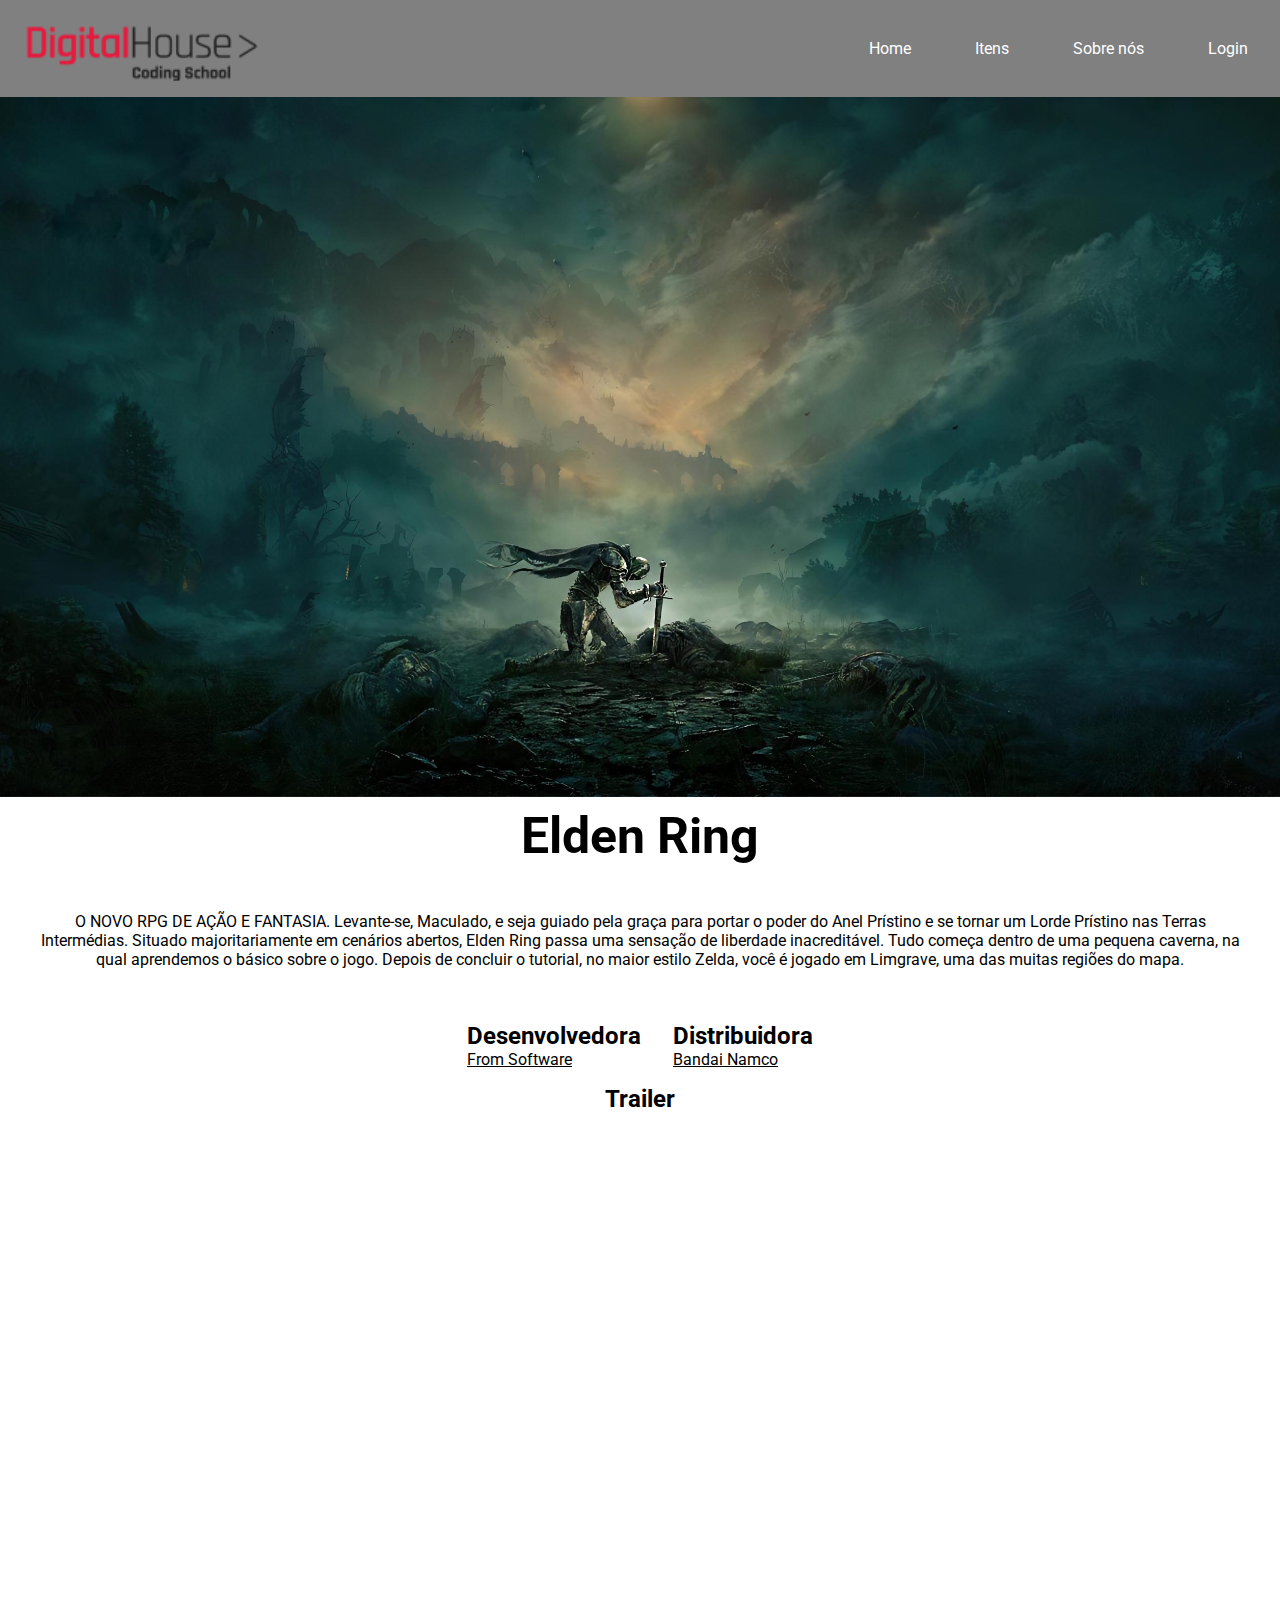
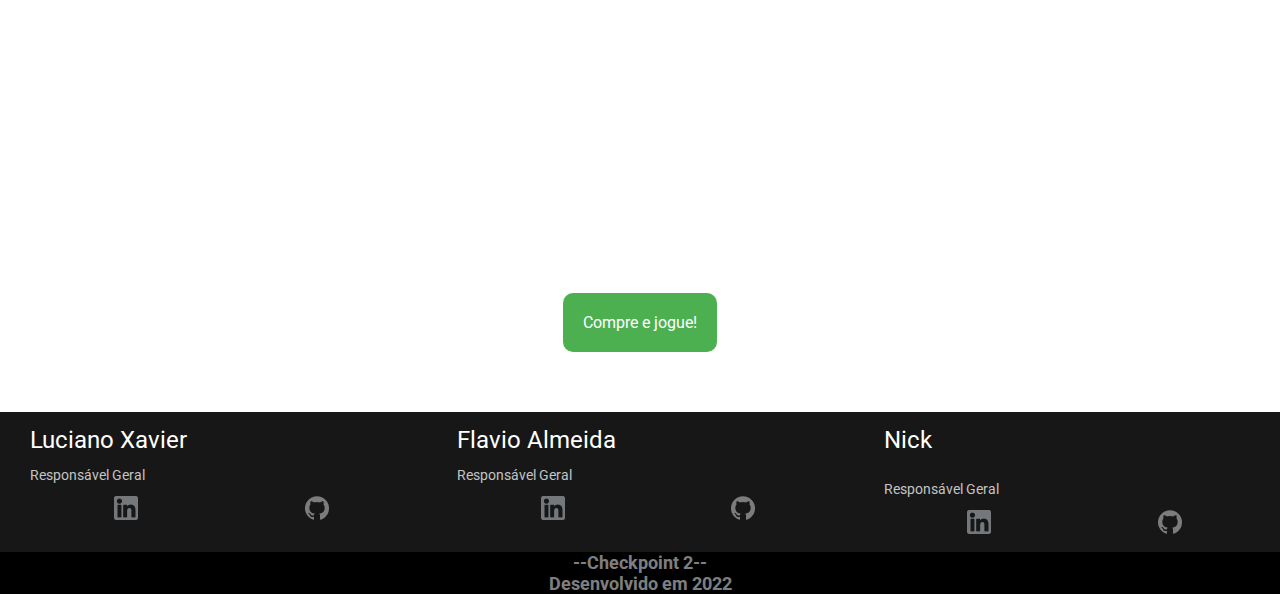
==== Pasta de detalhamento/index.html @ eff4b368 "Alinhamento dos Footers" ====
<!DOCTYPE html>
<html lang="en">
<head>
    <meta charset="UTF-8">
    <meta http-equiv="X-UA-Compatible" content="IE=edge">
    <meta name="viewport" content="width=device-width, initial-scale=1.0">
    <link rel="stylesheet" href="css/style3.css">
    <title>Mana Games</title>
</head>
<body>
    <header>
        <nav class="nav-bar">
            <div class="logo"></div>
            <ul class="nav-list">
                <li><a href="#">Home</a></li>
                <li><a href="#">Itens</a></li>
                <li><a href="#">Sobre nós</a></li>
                <li><a href="#">Login</a></li>
            </ul>
        </nav>
    </header>

    <main>
            <div class="background__img">

            </div>

            <section id="about">
                <div class="container">
                    <div class="container-title">
                        <h1>Elden Ring</h1>
                    </div>
                    <div class="game-general">
                        <div class="game-description">
                            <p>O NOVO RPG DE AÇÃO E FANTASIA. Levante-se, Maculado, e seja guiado pela graça para portar o poder do Anel Prístino e se tornar um Lorde Prístino nas Terras Intermédias.
                                Situado majoritariamente em cenários abertos, Elden Ring passa uma sensação de liberdade inacreditável. Tudo começa dentro de uma pequena caverna, na qual aprendemos o básico sobre o jogo. Depois de concluir o tutorial, no maior estilo Zelda, você é jogado em Limgrave, uma das muitas regiões do mapa.
                            </p>
                        </div>
            </section>

                    <section id="developers">
                        <div class="game-developers">
                            <div>
                                <h2>Desenvolvedora</h2>
                                <a href="https://www.fromsoftware.jp/ww/" target="_blank">
                                    <p>From Software</p>
                                </a>
                            </div>
                            <div>
                                <h2>Distribuidora</h2>
                                <a href="https://www.bandainamcoent.com/pt-br/" target="_blank">
                                    <p>Bandai Namco</p>
                                </a>
                            </div>
                        </div>

                    </section>

                        <div class="trailer-title">
                            <h2>Trailer</h2>
                        </div>
                        <section id="video">
                            <div class="iframe-container">
                                <iframe width="1196" height="659" src="https://www.youtube.com/embed/E3Huy2cdih0" title="YouTube video player" frameborder="0" allow="accelerometer; autoplay; clipboard-write; encrypted-media; gyroscope; picture-in-picture" allowfullscreen></iframe>
                            </div>
                        </section>
                        
                     <div class="game-btn">
                        <a href="https://store.steampowered.com/app/1245620/ELDEN_RING/" target="_blank">
                            
                        <button class="button-principal">
                            <p>Compre e jogue!</p>
                        </button></a>

                     </div>





            </div>

    </main>

    <footer class="fixed-bottom">
        <div class="students">
            <div class="aluno aluno1">
                <h1>Luciano Xavier</h1>
                <p>Responsável Geral</p>
                <div class="socials">
                    <a href="https://www.linkedin.com/in/gxluciano/"><img src="img/image 4.png" alt="linkedin"></a>
                    <a href="https://github.com/Luolgx"><img src="img/image 5.png" alt="github"></a>
                </div>
            </div>
            <div class="aluno aluno2">
                <h1>Flavio Almeida</h1>
                <p>Responsável Geral</p>
                <div class="socials">
                    <a href="#"><img src="img/image 4.png" alt="linkedin"></a>
                    <a href="#"><img src="img/image 5.png" alt="github"></a>
                </div>
            </div>
            <div class="aluno aluno3">
                <h1>Nick</h1>
                <p>Responsável Geral</p>
                <div class="socials">
                    <a href="#"><img src="img/image 4.png" alt="linkedin"></a>
                    <a href="#"><img src="img/image 5.png" alt="github"></a>
                </div>
            </div>
            
        </div>
        <div>
              <p class="developed"> --Checkpoint 2-- <br> Desenvolvido em 2022</p>
            </div>
    </footer>
</body>
</html>
---- Pasta de detalhamento/css/style3.css ----
@import url("https://fonts.googleapis.com/css2?family=Roboto:wght@300;400;700&display=swap");
* {
    box-sizing: border-box;
    margin: 0;
    padding: 0;
    font-family: "Roboto", sans-serif;
    --primary-color: gray;
    --secundary-color: green;
}

html {
    scroll-behavior: smooth;
}



/* Header */



header {
    background-color: var(--primary-color);
}
.logo {
    background-image: url(../img/image\ 1.png);
    font-size: 1.5rem;
    margin: 1rem;
    width: 250px;
    height: 65px;
    background-size: cover;
}
.nav-bar {
    display: flex;
    align-items: center;
    justify-content: space-between;
}

.nav-list {
    display: flex;
    list-style: none;

}

.nav-list li {
    padding: 2rem 0 2rem 0;
    margin: left;
}

.nav-list a {
    text-decoration: none;
    color: white;
    padding: 2rem 2rem 2rem 2rem;
    transition: 0.3s
}

a:hover {
    opacity: 0.7;
}



/* Main */



main {
    flex-grow: 1;
}
.game-general {
    display: flex;
    flex-direction: column;
    text-align: center;
    padding: 5px;
    margin: 1rem;
}
.game-description {
    text-align: center;
    margin: 1rem;
}
.trailer-title {
    text-align: center;
}

.iframe-container {
    position: relative;
    width: 100%;
    padding-bottom: 56.25%;
    height: 0;
}

.iframe-container iframe {
    position: absolute;
    top: 0;
    left: 0;
    width: 100%;
    height: 100%;
}

.game-developers {
    display: flex;
    justify-content: center;
    padding: 1rem;
    gap: 2rem;
}

h1 {
    margin: 10px;
    font-size: 50px;
}

.button-principal {
    background-color: #4CAF50; /* Green */
    border: none;
    color: white;
    padding: 20px;
    text-align: center;
    text-decoration: none;
    display: inline-block;
    font-size: 16px;
    border-radius: 10px;
    cursor: pointer;

    
}

button:hover {
    background-color: green;
    transition-property: background-color, color;
    transition-duration: 1s;
}

a {
    color: inherit;
}

.game-btn {
    display: flex;
    justify-content: center;
    margin: 60px;
    
}


.background__img {
    background-image: url(../img/elden-ring.jpg);
    width: 100%;
    height: 700px;
    background-repeat: no-repeat;
    background-size: cover;
    background-position: bottom;
}
.container {
    display: flex;
    flex-direction: column;
}

.container-title{
    text-align: center;
}



/* Footer */



.students {
    background: #171717;
    color: white;
    display: flex;
    justify-content: space-around;    
  }

  
  .aluno h1 {
    font-weight: 400;
    font-size: 24px;
    line-height: 28px;
    font-style: normal;
  }
  
  .aluno p {
    color: rgba(255, 255, 255, 0.75);
    font-size: 14px;
  }
  
  .aluno h1,
  .aluno p,
  .aluno .socials {
    margin: .4rem;
  }
  
  .aluno1 {
    margin: .5rem ;
  }
  
  .aluno2 {
    margin: .5rem ;
  }
  
  .aluno3 {
    margin: .5rem;
  }
  
  .developed {
    font-weight: bold;
    font-size: 18px;
    color: rgba(255, 255, 255, 0.5);
    text-align: center;
  }

  .socials {
    display: flex;
    flex-direction: row;
    justify-content: space-around;
  }
  

  footer {
    background-color: black;
    width: 100%;
  
  }

/* MEDIA QUERIES */

@media all and (min-width: 900px) {
    .students {
        flex-direction: row;
        justify-content: space-around;
    }


.aluno {
  display: flex;
  flex-direction: column;
  margin-left: 1.5rem;
  width: 33%;
}

.aluno3 p {
  margin-top: 20px;
}
}
@media only screen and (max-width: 600px) {
    .nav-bar {
        flex-direction: column;
    }
    .nav-bar li {
        padding: 0.5rem 0 2rem 0;
        transition: 0.5s;
    }
}

@media only screen and (max-width: 400px) {
    .nav-bar {
        flex-direction: column;
    }
    .nav-list {
        display: block;
        text-align: center;
        transition: 0.5s;
    }
}
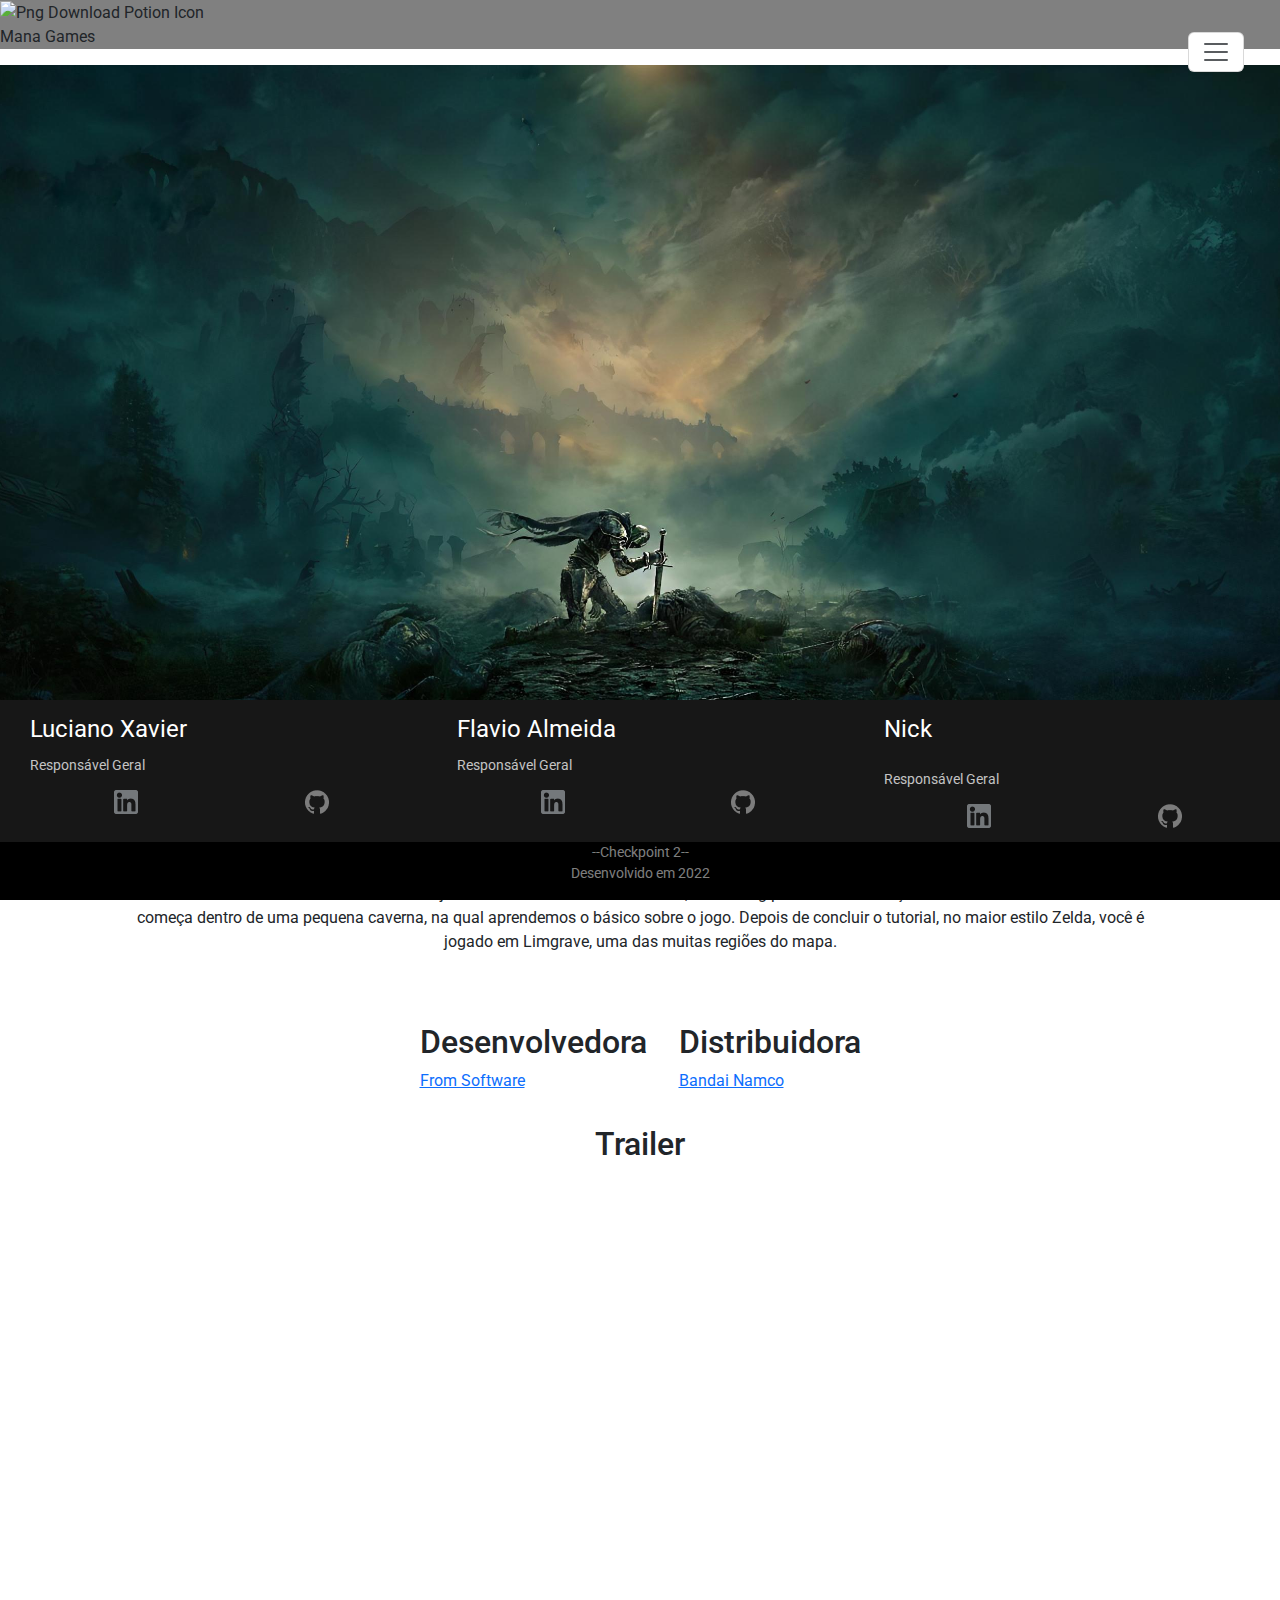
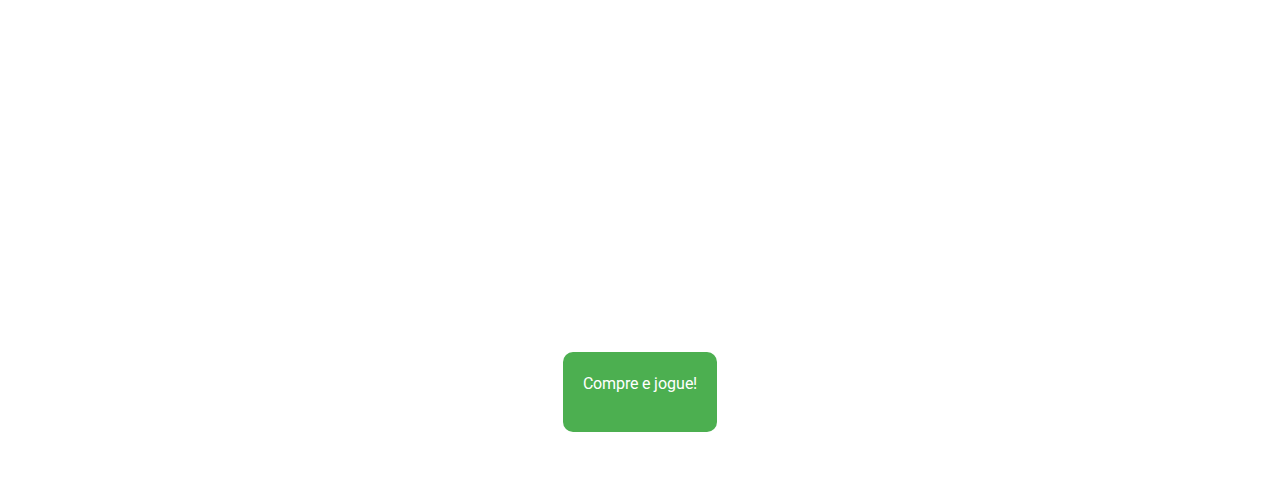
==== commit 6e4bbac9: "ok" ====
--- a/Pasta de detalhamento/index.html
+++ b/Pasta de detalhamento/index.html
@@ -6,19 +6,66 @@
     <meta name="viewport" content="width=device-width, initial-scale=1.0">
     <link rel="stylesheet" href="css/style3.css">
     <title>Mana Games</title>
+    <link href="https://cdn.jsdelivr.net/npm/bootstrap@5.2.0-beta1/dist/css/bootstrap.min.css" rel="stylesheet">
 </head>
 <body>
-    <header>
-        <nav class="nav-bar">
-            <div class="logo"></div>
-            <ul class="nav-list">
-                <li><a href="#">Home</a></li>
-                <li><a href="#">Itens</a></li>
-                <li><a href="#">Sobre nós</a></li>
-                <li><a href="#">Login</a></li>
-            </ul>
+    <header class="container_header">
+        <div class="logo">
+          <a title="Image from freeiconspng.com">
+            <img
+              src="https://www.freeiconspng.com/uploads/potion-icon-png-2.png"
+              width="50"
+              alt="Png Download Potion Icon">
+          </a>
+          
+          
+        </div>
+        <div class="style">
+          <p id="logo__nome">Mana Games</p>
+        </div>
+        <div></div>
+        <nav class="navbar bg-darck fixed-top mt-4 pe-4"  >
+          <div class="container-fluid">
+            <a class="navbar-brand" href="#"></a>
+            <button class="navbar-toggler bg-white" type="button" data-bs-toggle="offcanvas" data-bs-target="#offcanvasNavbar" aria-controls="offcanvasNavbar">
+              <span class="navbar-toggler-icon bg-white"></span>
+            </button>
+            <div class="offcanvas offcanvas-end" tabindex="-1" id="offcanvasNavbar" aria-labelledby="offcanvasNavbarLabel">
+              <div class="offcanvas-header bg">
+                <h5 class="offcanvas-title" id="offcanvasNavbarLabel">Mana Games</h5>
+                <button type="button" class="btn-close bg-danger" data-bs-dismiss="offcanvas" aria-label="Close"></button>
+              </div>
+              <div class="offcanvas-body">
+                <ul class="navbar-nav justify-content-end flex-grow-1 pe-3">
+                  <li class="nav-item">
+                    <a class="nav-link active" aria-current="page" href="#">Home</a>
+                  </li>
+                  <li class="nav-item">
+                    <a class="nav-link" href="#">Itens</a>
+                  </li>
+                  <li class="nav-item">
+                    <a class="nav-link" href="#">login</a>
+                  </li>
+                  <li class="nav-item dropdown">
+                    <a class="nav-link dropdown-toggle" href="#" id="offcanvasNavbarDropdown" role="button" data-bs-toggle="dropdown" aria-expanded="false">
+                      Sobre nós
+                    </a>
+                    <ul class="dropdown-menu" aria-labelledby="offcanvasNavbarDropdown">
+                      <li><a class="dropdown-item" href="#">Contatos</a></li>
+                      <li><a class="dropdown-item" href="#">Dê a sua opnião</a></li>
+                    </ul>
+                  </li>
+                </ul>
+                <form class="d-flex" role="search">
+                  <input class="form-control me-2" type="search" placeholder="Search" aria-label="Search">
+                  <button class="btn btn-outline-success" type="submit">Search</button>
+                </form>
+              </div>
+            </div>
+          </div>
         </nav>
-    </header>
+
+      </header>
 
     <main>
             <div class="background__img">
@@ -114,5 +161,6 @@
               <p class="developed"> --Checkpoint 2-- <br> Desenvolvido em 2022</p>
             </div>
     </footer>
+        <script src="https://cdn.jsdelivr.net/npm/bootstrap@5.2.0-beta1/dist/js/bootstrap.bundle.min.js"></script>
 </body>
 </html>--- a/Pasta de detalhamento/css/style3.css
+++ b/Pasta de detalhamento/css/style3.css
@@ -21,41 +21,7 @@
 header {
     background-color: var(--primary-color);
 }
-.logo {
-    background-image: url(../img/image\ 1.png);
-    font-size: 1.5rem;
-    margin: 1rem;
-    width: 250px;
-    height: 65px;
-    background-size: cover;
-}
-.nav-bar {
-    display: flex;
-    align-items: center;
-    justify-content: space-between;
-}
-
-.nav-list {
-    display: flex;
-    list-style: none;
-
-}
-
-.nav-list li {
-    padding: 2rem 0 2rem 0;
-    margin: left;
-}
-
-.nav-list a {
-    text-decoration: none;
-    color: white;
-    padding: 2rem 2rem 2rem 2rem;
-    transition: 0.3s
-}
-
-a:hover {
-    opacity: 0.7;
-}
+
 
 
 
@@ -229,6 +195,12 @@
         flex-direction: row;
         justify-content: space-around;
     }
+    .developed {
+        font-weight: 400;
+        font-size: 14px;
+        color: rgba(255, 255, 255, 0.5);
+        text-align: center;
+      }
 
 
 .aluno {
@@ -250,6 +222,12 @@
         padding: 0.5rem 0 2rem 0;
         transition: 0.5s;
     }
+    .developed {
+        font-weight: 400;
+        font-size: 14px;
+        color: rgba(255, 255, 255, 0.5);
+        text-align: center;
+      }
 }
 
 @media only screen and (max-width: 400px) {
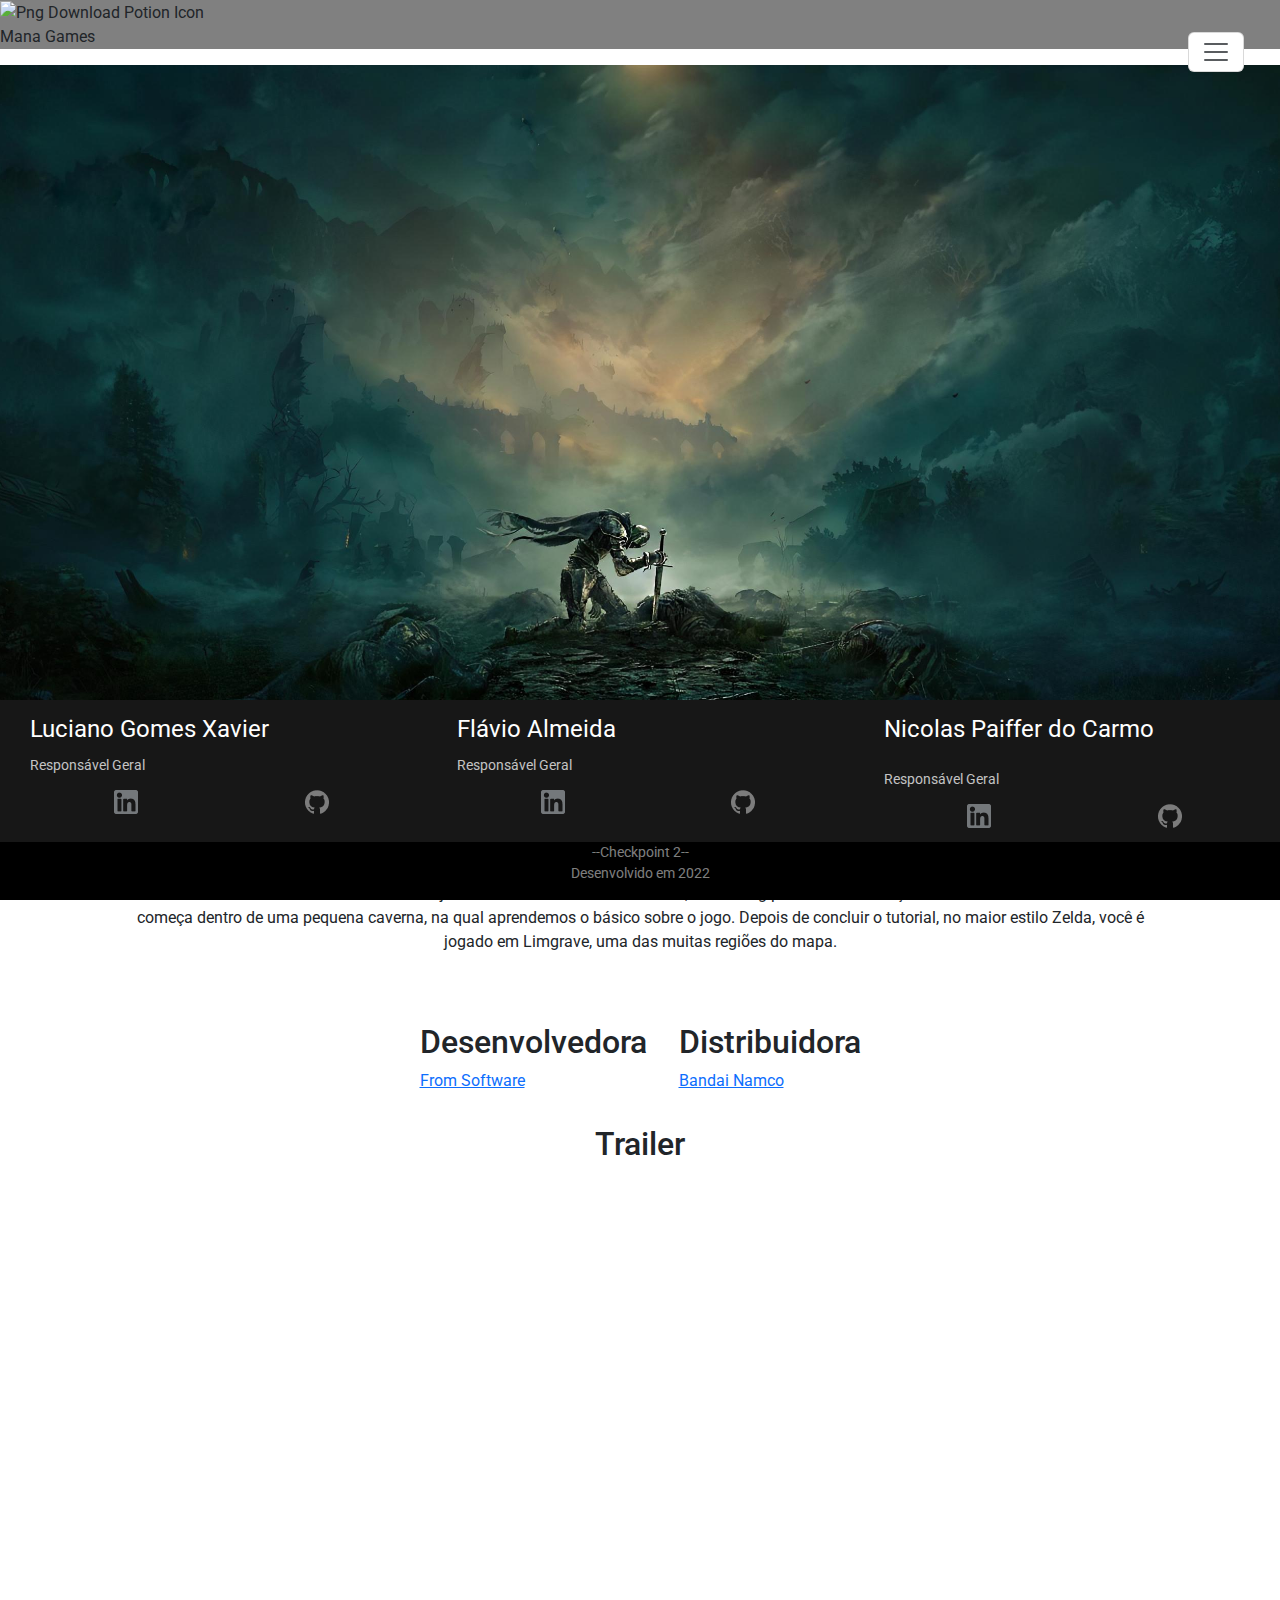
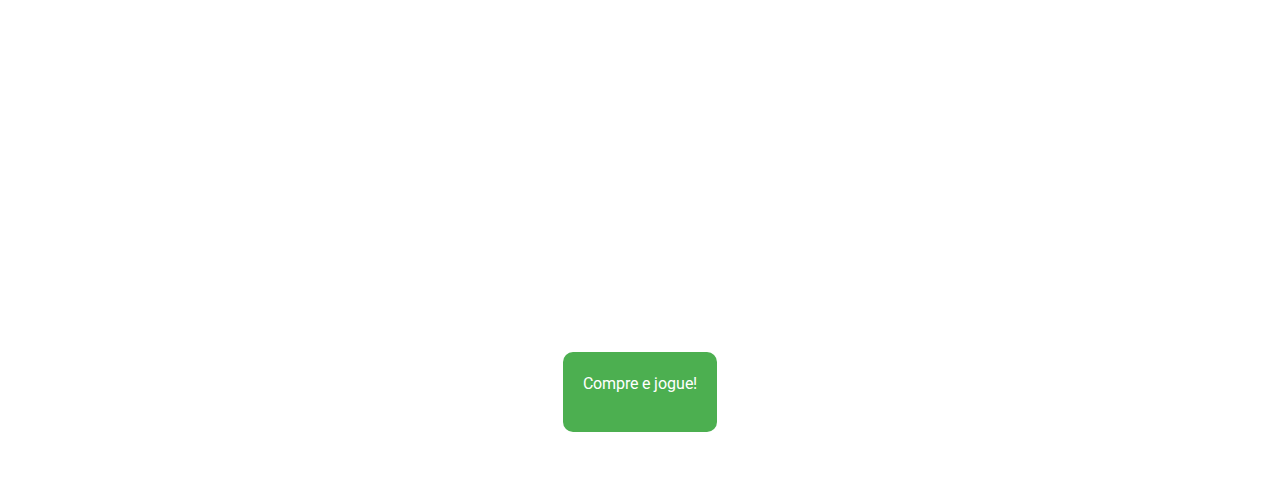
==== commit 466da178: "Atualização de banner" ====
--- a/Pasta de detalhamento/index.html
+++ b/Pasta de detalhamento/index.html
@@ -130,37 +130,36 @@
     </main>
 
     <footer class="fixed-bottom">
-        <div class="students">
-            <div class="aluno aluno1">
-                <h1>Luciano Xavier</h1>
-                <p>Responsável Geral</p>
-                <div class="socials">
-                    <a href="https://www.linkedin.com/in/gxluciano/"><img src="img/image 4.png" alt="linkedin"></a>
-                    <a href="https://github.com/Luolgx"><img src="img/image 5.png" alt="github"></a>
-                </div>
+      <div class="students">
+        <div class="aluno aluno1">
+            <h1>Luciano Gomes Xavier</h1>
+            <p>Responsável Geral</p>
+            <div class="socials">
+                <a href="https://www.linkedin.com/in/gxluciano/"><img src="img/image 4.png" alt="linkedin"></a>
+                <a href="https://github.com/Luolgx"><img src="img/image 5.png" alt="github"></a>
             </div>
-            <div class="aluno aluno2">
-                <h1>Flavio Almeida</h1>
-                <p>Responsável Geral</p>
-                <div class="socials">
-                    <a href="#"><img src="img/image 4.png" alt="linkedin"></a>
-                    <a href="#"><img src="img/image 5.png" alt="github"></a>
-                </div>
+        </div>
+        <div class="aluno aluno2">
+            <h1>Flávio Almeida</h1>
+            <p>Responsável Geral</p>
+            <div class="socials">
+                <a href="https://www.linkedin.com/in/flavio-almeida61/"><img src="img/image 4.png" alt="linkedin"></a>
+                <a href="https://github.com/flavioo61"><img src="img/image 5.png" alt="github"></a>
             </div>
-            <div class="aluno aluno3">
-                <h1>Nick</h1>
-                <p>Responsável Geral</p>
-                <div class="socials">
-                    <a href="#"><img src="img/image 4.png" alt="linkedin"></a>
-                    <a href="#"><img src="img/image 5.png" alt="github"></a>
-                </div>
+        </div>
+        <div class="aluno aluno3">
+            <h1>Nicolas Paiffer do Carmo</h1>
+            <p>Responsável Geral</p>
+            <div class="socials">
+                <a href="https://www.linkedin.com/in/nicolas-paiffer-854324201/"><img src="img/image 4.png" alt="linkedin"></a>
+                <a href="https://github.com/Reninhaw"><img src="img/image 5.png" alt="github"></a>
             </div>
-            
         </div>
-        <div>
-              <p class="developed"> --Checkpoint 2-- <br> Desenvolvido em 2022</p>
-            </div>
-    </footer>
+        
+    </div>
+    <div>
+          <p class="developed"> --Checkpoint 2-- <br> Desenvolvido em 2022</p>
+        </div>
         <script src="https://cdn.jsdelivr.net/npm/bootstrap@5.2.0-beta1/dist/js/bootstrap.bundle.min.js"></script>
 </body>
 </html>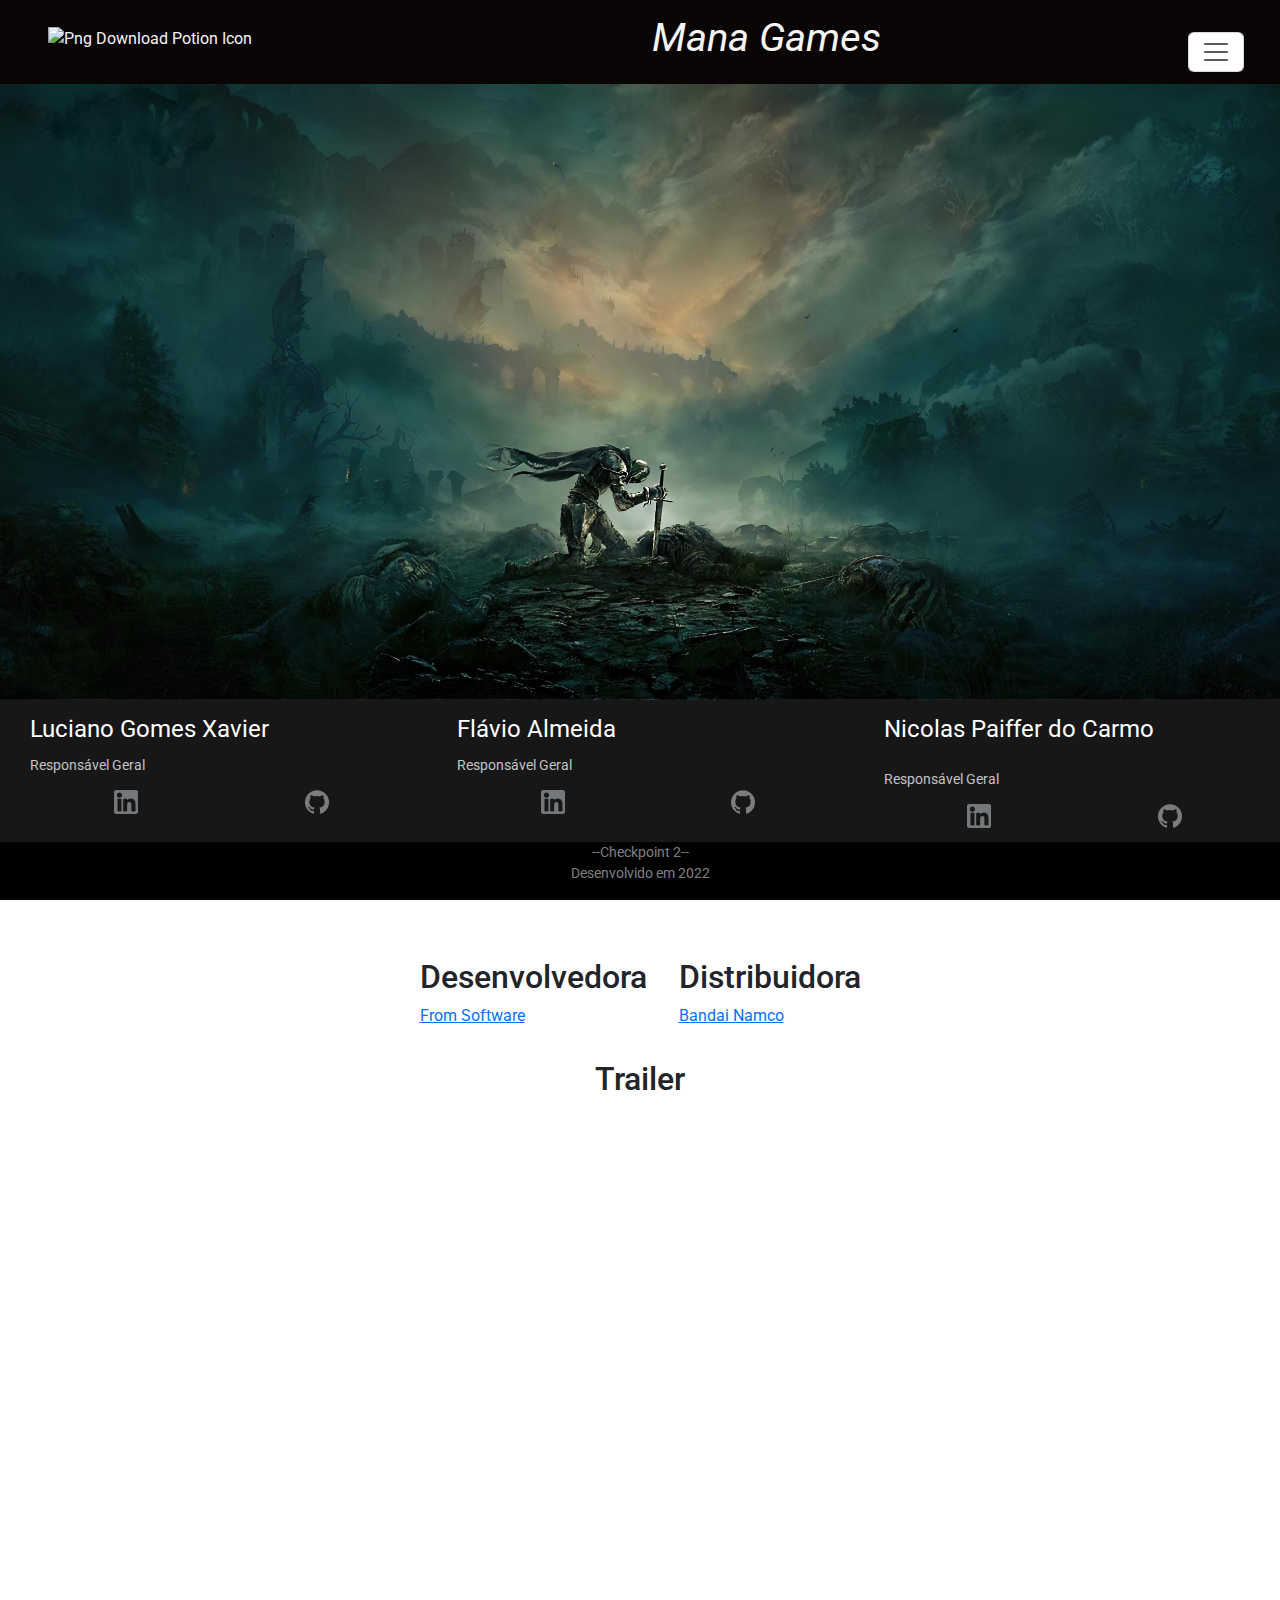
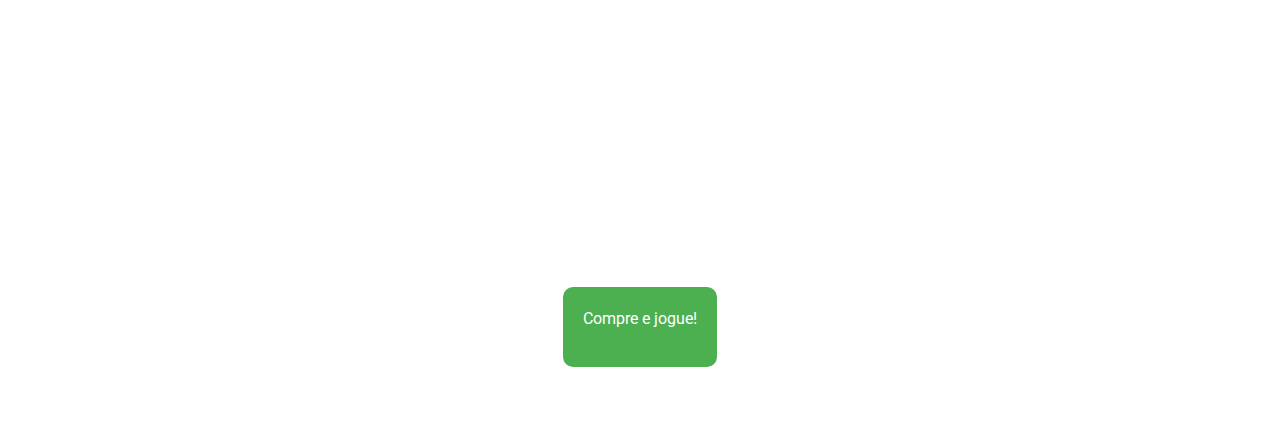
==== commit d91aa6d2: "ook" ====
--- a/Pasta de detalhamento/index.html
+++ b/Pasta de detalhamento/index.html
@@ -9,63 +9,64 @@
     <link href="https://cdn.jsdelivr.net/npm/bootstrap@5.2.0-beta1/dist/css/bootstrap.min.css" rel="stylesheet">
 </head>
 <body>
-    <header class="container_header">
-        <div class="logo">
-          <a title="Image from freeiconspng.com">
-            <img
-              src="https://www.freeiconspng.com/uploads/potion-icon-png-2.png"
-              width="50"
-              alt="Png Download Potion Icon">
-          </a>
-          
-          
+  <header class="container_header ps-5 pt-2">
+    <div class="logo">
+      <a title="Image from freeiconspng.com">
+        <img src="https://www.freeiconspng.com/uploads/potion-icon-png-2.png" width="50"
+          alt="Png Download Potion Icon">
+      </a>
+
+
+    </div>
+    <div class="style">
+      <p id="logo__nome">Mana Games</p>
+    </div>
+    <div></div>
+    <nav class="navbar bg-darck fixed-top mt-4 pe-4">
+      <div class="container-fluid">
+        <a class="navbar-brand" href="#"></a>
+        <button class="navbar-toggler bg-white" type="button" data-bs-toggle="offcanvas"
+          data-bs-target="#offcanvasNavbar" aria-controls="offcanvasNavbar">
+          <span class="navbar-toggler-icon bg-white"></span>
+        </button>
+        <div class="offcanvas offcanvas-end" tabindex="-1" id="offcanvasNavbar"
+          aria-labelledby="offcanvasNavbarLabel">
+          <div class="offcanvas-header bg">
+            <h5 class="offcanvas-title" id="offcanvasNavbarLabel">Mana Games</h5>
+            <button type="button" class="btn-close bg-danger" data-bs-dismiss="offcanvas" aria-label="Close"></button>
+          </div>
+          <div class="offcanvas-body">
+            <ul class="navbar-nav justify-content-end flex-grow-1 pe-3">
+              <li class="nav-item">
+                <a class="nav-link active" aria-current="page" href="#">Home</a>
+              </li>
+              <li class="nav-item">
+                <a class="nav-link" href="#">Itens</a>
+              </li>
+              <li class="nav-item">
+                <a class="nav-link" href="#">login</a>
+              </li>
+              <li class="nav-item dropdown">
+                <a class="nav-link dropdown-toggle" href="#" id="offcanvasNavbarDropdown" role="button"
+                  data-bs-toggle="dropdown" aria-expanded="false">
+                  Sobre nós
+                </a>
+                <ul class="dropdown-menu" aria-labelledby="offcanvasNavbarDropdown">
+                  <li><a class="dropdown-item" href="#">Contatos</a></li>
+                  <li><a class="dropdown-item" href="#">Dê a sua opnião</a></li>
+                </ul>
+              </li>
+            </ul>
+            <form class="d-flex" role="search">
+              <input class="form-control me-2" type="search" placeholder="Search" aria-label="Search">
+              <button class="btn btn-outline-success" type="submit">Search</button>
+            </form>
+          </div>
         </div>
-        <div class="style">
-          <p id="logo__nome">Mana Games</p>
-        </div>
-        <div></div>
-        <nav class="navbar bg-darck fixed-top mt-4 pe-4"  >
-          <div class="container-fluid">
-            <a class="navbar-brand" href="#"></a>
-            <button class="navbar-toggler bg-white" type="button" data-bs-toggle="offcanvas" data-bs-target="#offcanvasNavbar" aria-controls="offcanvasNavbar">
-              <span class="navbar-toggler-icon bg-white"></span>
-            </button>
-            <div class="offcanvas offcanvas-end" tabindex="-1" id="offcanvasNavbar" aria-labelledby="offcanvasNavbarLabel">
-              <div class="offcanvas-header bg">
-                <h5 class="offcanvas-title" id="offcanvasNavbarLabel">Mana Games</h5>
-                <button type="button" class="btn-close bg-danger" data-bs-dismiss="offcanvas" aria-label="Close"></button>
-              </div>
-              <div class="offcanvas-body">
-                <ul class="navbar-nav justify-content-end flex-grow-1 pe-3">
-                  <li class="nav-item">
-                    <a class="nav-link active" aria-current="page" href="#">Home</a>
-                  </li>
-                  <li class="nav-item">
-                    <a class="nav-link" href="#">Itens</a>
-                  </li>
-                  <li class="nav-item">
-                    <a class="nav-link" href="#">login</a>
-                  </li>
-                  <li class="nav-item dropdown">
-                    <a class="nav-link dropdown-toggle" href="#" id="offcanvasNavbarDropdown" role="button" data-bs-toggle="dropdown" aria-expanded="false">
-                      Sobre nós
-                    </a>
-                    <ul class="dropdown-menu" aria-labelledby="offcanvasNavbarDropdown">
-                      <li><a class="dropdown-item" href="#">Contatos</a></li>
-                      <li><a class="dropdown-item" href="#">Dê a sua opnião</a></li>
-                    </ul>
-                  </li>
-                </ul>
-                <form class="d-flex" role="search">
-                  <input class="form-control me-2" type="search" placeholder="Search" aria-label="Search">
-                  <button class="btn btn-outline-success" type="submit">Search</button>
-                </form>
-              </div>
-            </div>
-          </div>
-        </nav>
+      </div>
+    </nav>
 
-      </header>
+  </header>
 
     <main>
             <div class="background__img">
--- a/Pasta de detalhamento/css/style3.css
+++ b/Pasta de detalhamento/css/style3.css
@@ -19,8 +19,27 @@
 
 
 header {
-    background-color: var(--primary-color);
-}
+    background-color: #090505;
+    color: whitesmoke;
+    width: 100%;
+    display: flex;
+    flex-direction: row;
+    justify-content: space-between;
+    align-items: center;
+    position: fixed;
+    z-index: 9999;
+    top: 0;
+    padding-bottom: 0px;
+  
+  }
+  .style{
+    font-size: 2.5rem;
+    font-style: italic;
+  }
+  
+  .container_header img {
+     margin-bottom: 15px;
+  }
 
 
 
@@ -213,6 +232,7 @@
 .aluno3 p {
   margin-top: 20px;
 }
+
 }
 @media only screen and (max-width: 600px) {
     .nav-bar {
@@ -228,6 +248,11 @@
         color: rgba(255, 255, 255, 0.5);
         text-align: center;
       }
+      .style{
+        font-size: 1.5rem;
+        font-style: italic;
+        margin-right: 100px;
+      
 }
 
 @media only screen and (max-width: 400px) {
@@ -239,4 +264,5 @@
         text-align: center;
         transition: 0.5s;
     }
-}
+    
+}
